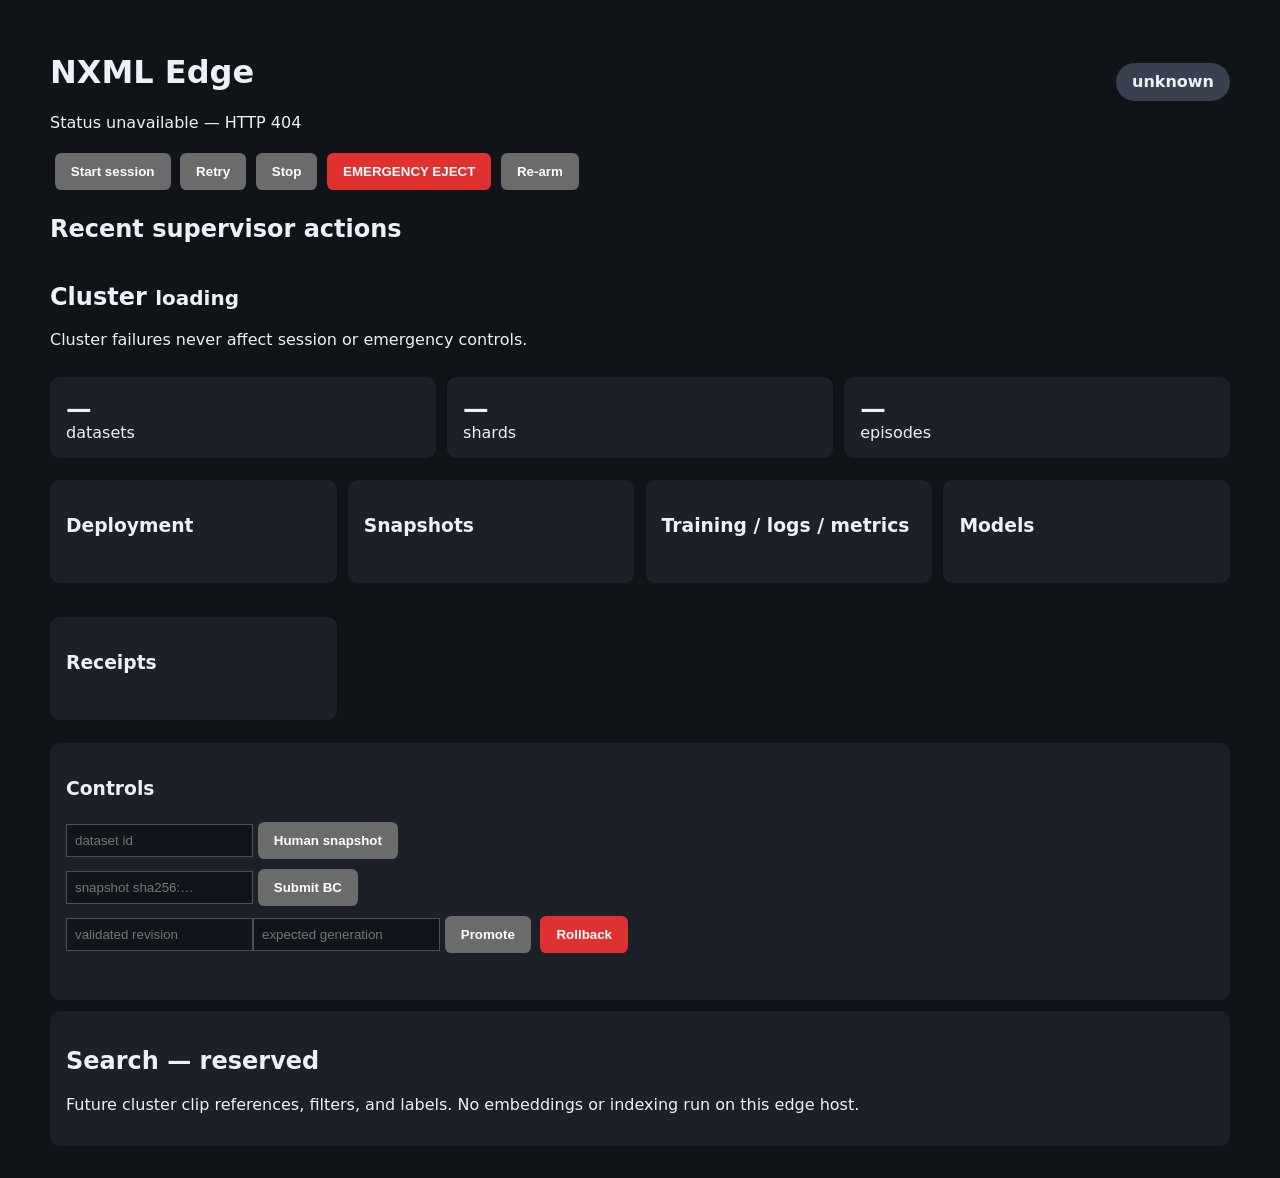
==== apps/nxml-edge/src/nxml_edge/static/index.html @ 974321ff "feat(edge): secure retry and Tailnet identity access" ====
<!doctype html>
<html lang="en">
<head>
  <meta charset="utf-8">
  <meta name="viewport" content="width=device-width,initial-scale=1">
  <title>NXML Edge</title>
  <style>
    :root { color-scheme: dark; font-family: system-ui, sans-serif; }
    body { max-width: 1180px; margin: 2rem auto; padding: 0 1rem; background:#101318; color:#edf1f7; }
    header { display:flex; justify-content:space-between; align-items:center; gap:1rem; }
    #driver { padding:.6rem 1rem; border-radius:999px; font-weight:800; background:#394150; }
    #driver.human { background:#087f5b } #driver.policy { background:#7048e8 }
    #driver.human\+policy { background:#1971c2 } #driver.macro { background:#d9480f }
    #driver.ejected, #driver.disconnected { background:#c92a2a }
    button { padding:.7rem 1rem; margin:.3rem; border:0; border-radius:.4rem; font-weight:700; cursor:pointer; }
    .danger { background:#e03131; color:white } .card { background:#1b2029; margin:.7rem 0; padding:1rem; border-radius:.6rem; }
    .ok { border-left:5px solid #2f9e44 } .bad { border-left:5px solid #e03131 }
    pre { white-space:pre-wrap; max-height:16rem; overflow:auto; color:#adb5bd; }
    .grid { display:grid; grid-template-columns:repeat(auto-fit,minmax(230px,1fr)); gap:.7rem }
    .metric { font-size:1.6rem; font-weight:800 } input { background:#11151b;color:white;border:1px solid #495057;padding:.5rem }
  </style>
</head>
<body>
  <header><div><h1>NXML Edge</h1><div id="state">Checking Tailnet identity…</div></div><div id="driver">unknown</div></header>
  <p><button onclick="act('start')">Start session</button><button onclick="act('retry')">Retry</button><button onclick="act('stop')">Stop</button><button class="danger" onclick="act('eject')">EMERGENCY EJECT</button><button onclick="act('rearm')">Re-arm</button></p>
  <main id="checks"></main><h2>Recent supervisor actions</h2><pre id="logs"></pre>
  <section><h2>Cluster <small id="cluster-state">loading</small></h2><p>Cluster failures never affect session or emergency controls.</p>
    <div class="grid"><div class="card"><div class="metric" id="dataset-count">—</div>datasets</div><div class="card"><div class="metric" id="shard-count">—</div>shards</div><div class="card"><div class="metric" id="episode-count">—</div>episodes</div></div>
    <div class="grid"><div class="card"><h3>Deployment</h3><pre id="deployment"></pre></div><div class="card"><h3>Snapshots</h3><pre id="snapshots"></pre></div><div class="card"><h3>Training / logs / metrics</h3><pre id="jobs"></pre></div><div class="card"><h3>Models</h3><pre id="revisions"></pre></div><div class="card"><h3>Receipts</h3><pre id="receipts"></pre></div></div>
    <div class="card"><h3>Controls</h3><input id="dataset-id" placeholder="dataset id"><button onclick="clusterAct('snapshot')">Human snapshot</button><br><input id="snapshot-id" placeholder="snapshot sha256:…"><button onclick="clusterAct('train')">Submit BC</button><br><input id="revision-id" placeholder="validated revision"><input id="generation" type="number" placeholder="expected generation"><button onclick="clusterAct('promote')">Promote</button><button class="danger" onclick="clusterAct('rollback')">Rollback</button><pre id="cluster-action"></pre></div>
  </section><section class="card"><h2>Search — reserved</h2><p>Future cluster clip references, filters, and labels. No embeddings or indexing run on this edge host.</p></section>
  <script>
    const options = method => ({method});
    async function refresh() {
      const response = await fetch('/api/status', options('GET'));
      if (response.status===401||response.status===403) { document.querySelector('#state').textContent='Tailnet identity not authorized';return; }
      if (!response.ok) { document.querySelector('#state').textContent=`Status unavailable — HTTP ${response.status}`;return; }
      const s = await response.json();
      document.querySelector('#state').textContent = `${s.state}${s.blocked_on ? ' — blocked on '+s.blocked_on : ''}`;
      const d = document.querySelector('#driver'); d.textContent=s.driver.toUpperCase(); d.className=s.driver;
      document.querySelector('#checks').innerHTML=s.checks.map(c=>`<section class="card ${c.ready?'ok':'bad'}"><b>${c.dependency}: ${c.summary}</b>${(c.operator_steps||[]).map(x=>`<div>→ ${x}</div>`).join('')}${c.detail?.spool?`<pre>spool: ${JSON.stringify(c.detail.spool,null,2)}</pre>`:''}</section>`).join('');
      document.querySelector('#logs').textContent=(s.logs||[]).join('\n');
      refreshCluster();
    }
    async function act(name) { const response=await fetch(`/api/session/${name}`, options('POST'));if(!response.ok)document.querySelector('#state').textContent=await response.text();await refresh(); }
    async function refreshCluster() { try { const r=await fetch('/api/cluster/status',options('GET')),c=await r.json(); document.querySelector('#cluster-state').textContent=c.connected?'connected':`unavailable — ${c.error||'unknown'}`; for(const k of ['dataset','shard','episode']) document.querySelector(`#${k}-count`).textContent=c[`${k}_count`]??'—'; for(const k of ['deployment','snapshots','jobs','revisions','receipts']) document.querySelector(`#${k}`).textContent=JSON.stringify(c[k]??[],null,2); } catch(e) { document.querySelector('#cluster-state').textContent=`unavailable — ${e}`; } }
    async function clusterAct(name) { const generation=Number(document.querySelector('#generation').value),key=crypto.randomUUID(); let path,body={}; if(name==='snapshot')path=`/api/cluster/datasets/${encodeURIComponent(document.querySelector('#dataset-id').value)}/human-snapshot`; if(name==='train'){path='/api/cluster/training/bc';body={snapshot_id:document.querySelector('#snapshot-id').value,config:{trainer:'bc'}}} if(name==='promote'){path=`/api/cluster/models/${encodeURIComponent(document.querySelector('#revision-id').value)}/promote`;body={expected_generation:generation}} if(name==='rollback'){path='/api/cluster/deployment/rollback';body={expected_generation:generation}} try{const r=await fetch(path,{method:'POST',headers:{'Idempotency-Key':key,'Content-Type':'application/json'},body:JSON.stringify(body)});document.querySelector('#cluster-action').textContent=await r.text()}catch(e){document.querySelector('#cluster-action').textContent=String(e)} refreshCluster() }
    refresh(); setInterval(refresh, 2000);
  </script>
</body>
</html>
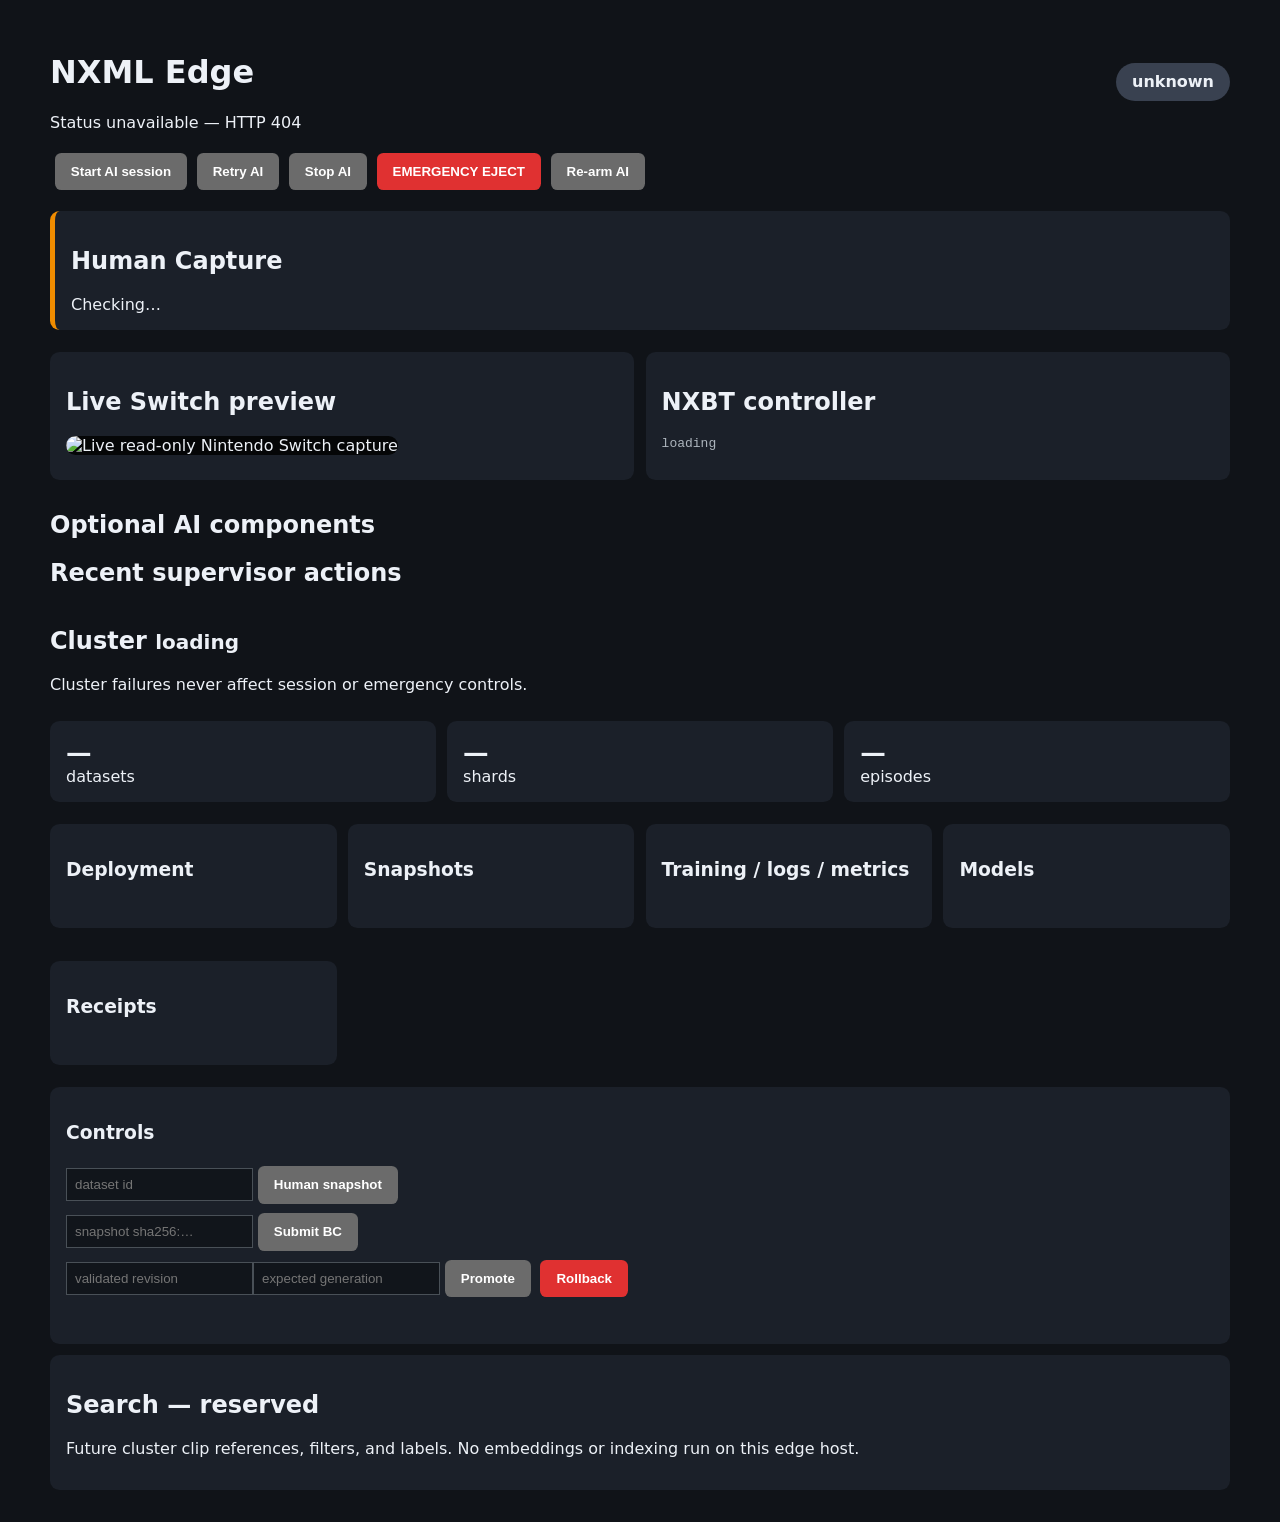
==== commit b37a97c2: "Add human capture preview readiness" ====
--- a/apps/nxml-edge/src/nxml_edge/static/index.html
+++ b/apps/nxml-edge/src/nxml_edge/static/index.html
@@ -18,12 +18,16 @@
     pre { white-space:pre-wrap; max-height:16rem; overflow:auto; color:#adb5bd; }
     .grid { display:grid; grid-template-columns:repeat(auto-fit,minmax(230px,1fr)); gap:.7rem }
     .metric { font-size:1.6rem; font-weight:800 } input { background:#11151b;color:white;border:1px solid #495057;padding:.5rem }
+    .preview { width:100%; max-width:760px; aspect-ratio:16/9; object-fit:contain; background:#050607; border-radius:.6rem }
+    .human-ready { border-left:5px solid #2f9e44 } .human-blocked { border-left:5px solid #f08c00 }
   </style>
 </head>
 <body>
   <header><div><h1>NXML Edge</h1><div id="state">Checking Tailnet identity…</div></div><div id="driver">unknown</div></header>
-  <p><button onclick="act('start')">Start session</button><button onclick="act('retry')">Retry</button><button onclick="act('stop')">Stop</button><button class="danger" onclick="act('eject')">EMERGENCY EJECT</button><button onclick="act('rearm')">Re-arm</button></p>
-  <main id="checks"></main><h2>Recent supervisor actions</h2><pre id="logs"></pre>
+  <p id="ai-controls"><button onclick="act('start')">Start AI session</button><button onclick="act('retry')">Retry AI</button><button onclick="act('stop')">Stop AI</button><button class="danger" onclick="act('eject')">EMERGENCY EJECT</button><button onclick="act('rearm')">Re-arm AI</button></p>
+  <section id="human-card" class="card human-blocked"><h2>Human Capture</h2><div id="human-state">Checking…</div><div id="human-checks"></div></section>
+  <div class="grid"><section class="card"><h2>Live Switch preview</h2><img class="preview" src="/api/preview.mjpeg" alt="Live read-only Nintendo Switch capture"></section><section class="card"><h2>NXBT controller</h2><pre id="controller-state">loading</pre></section></div>
+  <h2>Optional AI components</h2><main id="checks"></main><h2>Recent supervisor actions</h2><pre id="logs"></pre>
   <section><h2>Cluster <small id="cluster-state">loading</small></h2><p>Cluster failures never affect session or emergency controls.</p>
     <div class="grid"><div class="card"><div class="metric" id="dataset-count">—</div>datasets</div><div class="card"><div class="metric" id="shard-count">—</div>shards</div><div class="card"><div class="metric" id="episode-count">—</div>episodes</div></div>
     <div class="grid"><div class="card"><h3>Deployment</h3><pre id="deployment"></pre></div><div class="card"><h3>Snapshots</h3><pre id="snapshots"></pre></div><div class="card"><h3>Training / logs / metrics</h3><pre id="jobs"></pre></div><div class="card"><h3>Models</h3><pre id="revisions"></pre></div><div class="card"><h3>Receipts</h3><pre id="receipts"></pre></div></div>
@@ -36,14 +40,19 @@
       if (response.status===401||response.status===403) { document.querySelector('#state').textContent='Tailnet identity not authorized';return; }
       if (!response.ok) { document.querySelector('#state').textContent=`Status unavailable — HTTP ${response.status}`;return; }
       const s = await response.json();
-      document.querySelector('#state').textContent = `${s.state}${s.blocked_on ? ' — blocked on '+s.blocked_on : ''}`;
+      document.querySelector('#state').textContent = `Mode: human capture`;
+      document.querySelector('#ai-controls').style.display = s.capture_mode === 'human' ? 'none' : '';
+      const humanCard=document.querySelector('#human-card'); humanCard.className=`card ${s.human_capture_ready?'human-ready':'human-blocked'}`;
+      document.querySelector('#human-state').textContent=s.human_capture_ready?'READY — policy and autopilot are not required':`BLOCKED — ${s.human_blocked_on||'unknown'}`;
+      document.querySelector('#human-checks').innerHTML=(s.human_checks||[]).map(c=>`<div>${c.ready?'✓':'✗'} ${c.dependency}: ${c.summary}</div>`).join('');
       const d = document.querySelector('#driver'); d.textContent=s.driver.toUpperCase(); d.className=s.driver;
       document.querySelector('#checks').innerHTML=s.checks.map(c=>`<section class="card ${c.ready?'ok':'bad'}"><b>${c.dependency}: ${c.summary}</b>${(c.operator_steps||[]).map(x=>`<div>→ ${x}</div>`).join('')}${c.detail?.spool?`<pre>spool: ${JSON.stringify(c.detail.spool,null,2)}</pre>`:''}</section>`).join('');
       document.querySelector('#logs').textContent=(s.logs||[]).join('\n');
-      refreshCluster();
+      refreshCluster(); refreshController();
     }
     async function act(name) { const response=await fetch(`/api/session/${name}`, options('POST'));if(!response.ok)document.querySelector('#state').textContent=await response.text();await refresh(); }
     async function refreshCluster() { try { const r=await fetch('/api/cluster/status',options('GET')),c=await r.json(); document.querySelector('#cluster-state').textContent=c.connected?'connected':`unavailable — ${c.error||'unknown'}`; for(const k of ['dataset','shard','episode']) document.querySelector(`#${k}-count`).textContent=c[`${k}_count`]??'—'; for(const k of ['deployment','snapshots','jobs','revisions','receipts']) document.querySelector(`#${k}`).textContent=JSON.stringify(c[k]??[],null,2); } catch(e) { document.querySelector('#cluster-state').textContent=`unavailable — ${e}`; } }
+    async function refreshController() { try { const r=await fetch('/api/controller/state',options('GET')),c=await r.json(); document.querySelector('#controller-state').textContent=JSON.stringify(c,null,2); } catch(e) { document.querySelector('#controller-state').textContent=String(e); } }
     async function clusterAct(name) { const generation=Number(document.querySelector('#generation').value),key=crypto.randomUUID(); let path,body={}; if(name==='snapshot')path=`/api/cluster/datasets/${encodeURIComponent(document.querySelector('#dataset-id').value)}/human-snapshot`; if(name==='train'){path='/api/cluster/training/bc';body={snapshot_id:document.querySelector('#snapshot-id').value,config:{trainer:'bc'}}} if(name==='promote'){path=`/api/cluster/models/${encodeURIComponent(document.querySelector('#revision-id').value)}/promote`;body={expected_generation:generation}} if(name==='rollback'){path='/api/cluster/deployment/rollback';body={expected_generation:generation}} try{const r=await fetch(path,{method:'POST',headers:{'Idempotency-Key':key,'Content-Type':'application/json'},body:JSON.stringify(body)});document.querySelector('#cluster-action').textContent=await r.text()}catch(e){document.querySelector('#cluster-action').textContent=String(e)} refreshCluster() }
     refresh(); setInterval(refresh, 2000);
   </script>
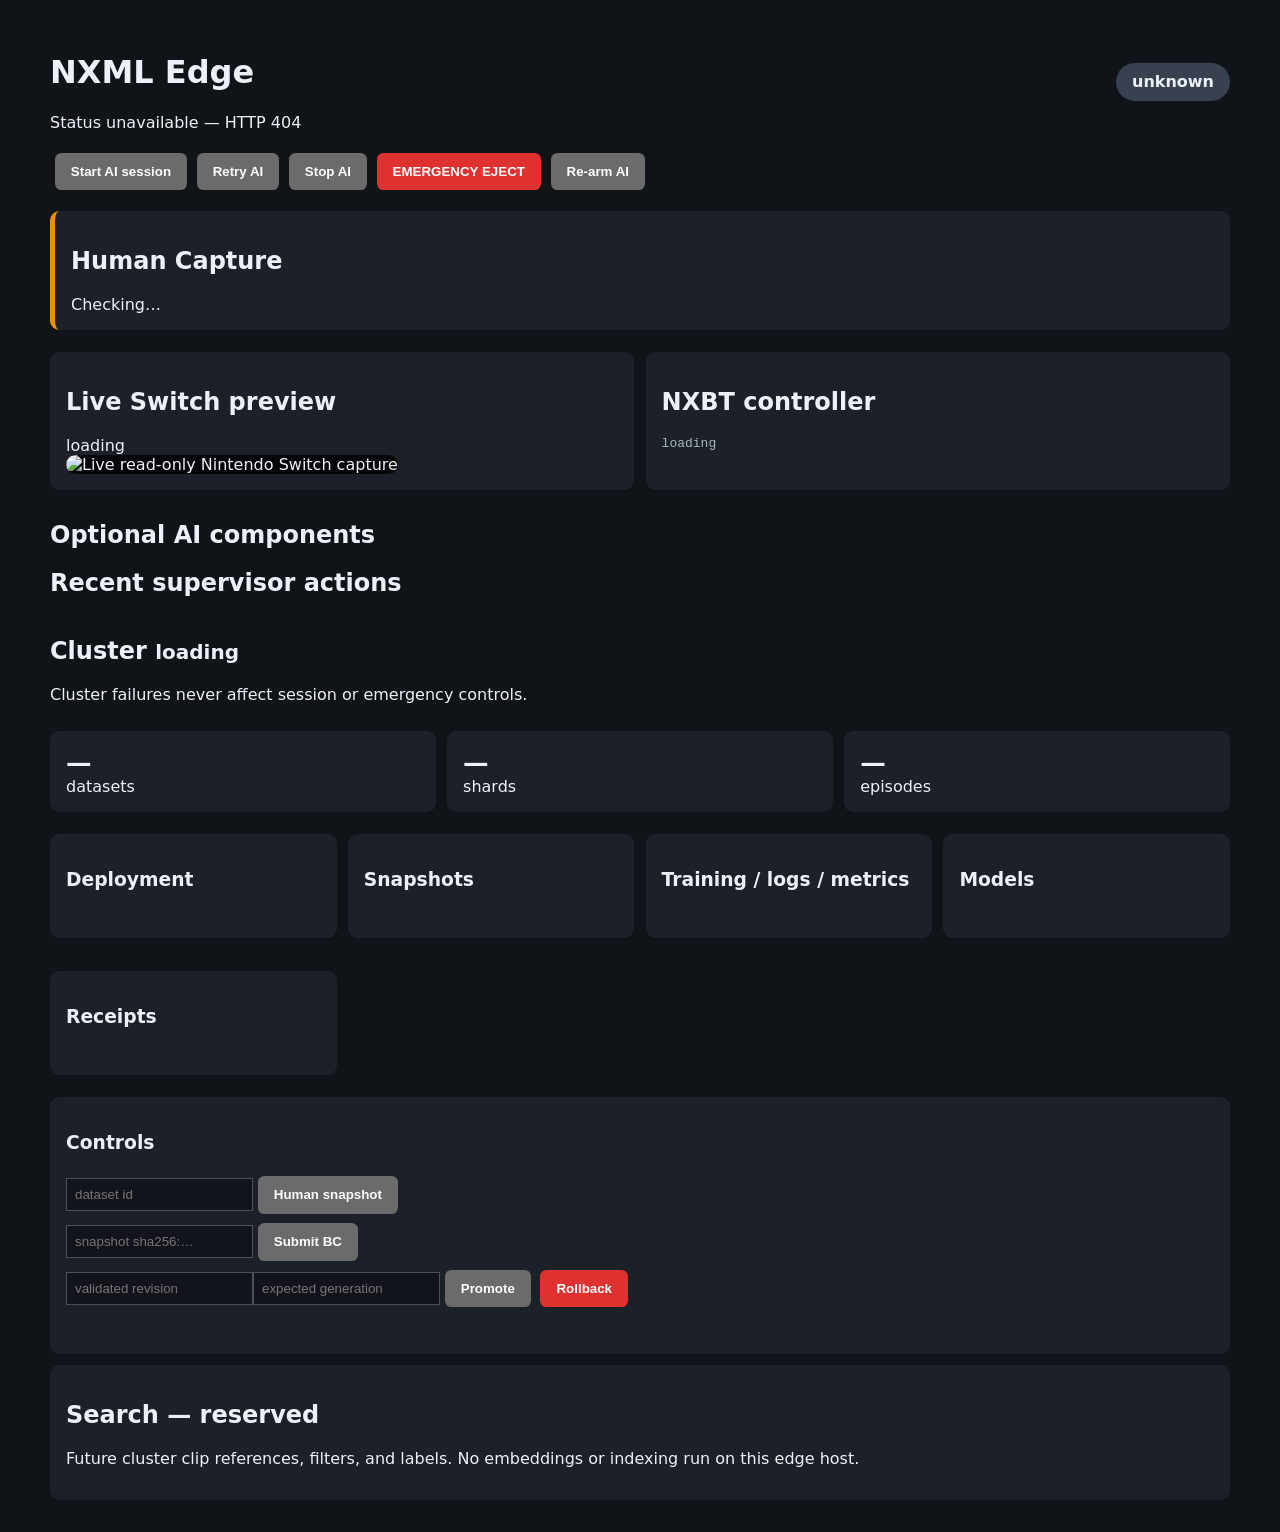
==== commit ada32e5c: "Fix Hagibis capture color pipeline" ====
--- a/apps/nxml-edge/src/nxml_edge/static/index.html
+++ b/apps/nxml-edge/src/nxml_edge/static/index.html
@@ -26,7 +26,7 @@
   <header><div><h1>NXML Edge</h1><div id="state">Checking Tailnet identity…</div></div><div id="driver">unknown</div></header>
   <p id="ai-controls"><button onclick="act('start')">Start AI session</button><button onclick="act('retry')">Retry AI</button><button onclick="act('stop')">Stop AI</button><button class="danger" onclick="act('eject')">EMERGENCY EJECT</button><button onclick="act('rearm')">Re-arm AI</button></p>
   <section id="human-card" class="card human-blocked"><h2>Human Capture</h2><div id="human-state">Checking…</div><div id="human-checks"></div></section>
-  <div class="grid"><section class="card"><h2>Live Switch preview</h2><img class="preview" src="/api/preview.mjpeg" alt="Live read-only Nintendo Switch capture"></section><section class="card"><h2>NXBT controller</h2><pre id="controller-state">loading</pre></section></div>
+  <div class="grid"><section class="card"><h2>Live Switch preview</h2><div id="preview-status">loading</div><img class="preview" src="/api/preview.mjpeg" alt="Live read-only Nintendo Switch capture"></section><section class="card"><h2>NXBT controller</h2><pre id="controller-state">loading</pre></section></div>
   <h2>Optional AI components</h2><main id="checks"></main><h2>Recent supervisor actions</h2><pre id="logs"></pre>
   <section><h2>Cluster <small id="cluster-state">loading</small></h2><p>Cluster failures never affect session or emergency controls.</p>
     <div class="grid"><div class="card"><div class="metric" id="dataset-count">—</div>datasets</div><div class="card"><div class="metric" id="shard-count">—</div>shards</div><div class="card"><div class="metric" id="episode-count">—</div>episodes</div></div>
@@ -45,14 +45,16 @@
       const humanCard=document.querySelector('#human-card'); humanCard.className=`card ${s.human_capture_ready?'human-ready':'human-blocked'}`;
       document.querySelector('#human-state').textContent=s.human_capture_ready?'READY — policy and autopilot are not required':`BLOCKED — ${s.human_blocked_on||'unknown'}`;
       document.querySelector('#human-checks').innerHTML=(s.human_checks||[]).map(c=>`<div>${c.ready?'✓':'✗'} ${c.dependency}: ${c.summary}</div>`).join('');
-      const d = document.querySelector('#driver'); d.textContent=s.driver.toUpperCase(); d.className=s.driver;
-      document.querySelector('#checks').innerHTML=s.checks.map(c=>`<section class="card ${c.ready?'ok':'bad'}"><b>${c.dependency}: ${c.summary}</b>${(c.operator_steps||[]).map(x=>`<div>→ ${x}</div>`).join('')}${c.detail?.spool?`<pre>spool: ${JSON.stringify(c.detail.spool,null,2)}</pre>`:''}</section>`).join('');
+      const shownDriver=s.capture_mode==='human'&&s.human_capture_ready?'human':s.driver;
+      const d = document.querySelector('#driver'); d.textContent=shownDriver.toUpperCase(); d.className=shownDriver;
+      document.querySelector('#checks').innerHTML=s.checks.map(c=>{const optional=s.capture_mode==='human'&&(c.dependency==='policy'||c.dependency==='autopilot');return `<section class="card ${optional?'':c.ready?'ok':'bad'}"><b>${c.dependency}: ${c.summary}</b>${(c.operator_steps||[]).map(x=>`<div>→ ${x}</div>`).join('')}${c.detail?.spool?`<pre>spool: ${JSON.stringify(c.detail.spool,null,2)}</pre>`:''}</section>`}).join('');
       document.querySelector('#logs').textContent=(s.logs||[]).join('\n');
-      refreshCluster(); refreshController();
+      refreshCluster(); refreshController(); refreshPreviewStatus();
     }
     async function act(name) { const response=await fetch(`/api/session/${name}`, options('POST'));if(!response.ok)document.querySelector('#state').textContent=await response.text();await refresh(); }
     async function refreshCluster() { try { const r=await fetch('/api/cluster/status',options('GET')),c=await r.json(); document.querySelector('#cluster-state').textContent=c.connected?'connected':`unavailable — ${c.error||'unknown'}`; for(const k of ['dataset','shard','episode']) document.querySelector(`#${k}-count`).textContent=c[`${k}_count`]??'—'; for(const k of ['deployment','snapshots','jobs','revisions','receipts']) document.querySelector(`#${k}`).textContent=JSON.stringify(c[k]??[],null,2); } catch(e) { document.querySelector('#cluster-state').textContent=`unavailable — ${e}`; } }
     async function refreshController() { try { const r=await fetch('/api/controller/state',options('GET')),c=await r.json(); document.querySelector('#controller-state').textContent=JSON.stringify(c,null,2); } catch(e) { document.querySelector('#controller-state').textContent=String(e); } }
+    async function refreshPreviewStatus() { try { const r=await fetch('/api/preview/status',options('GET')),p=await r.json(); document.querySelector('#preview-status').textContent=p.ok?`${p.capture} — image healthy`:`${p.error||'bad capture format'}`; } catch(e) { document.querySelector('#preview-status').textContent=String(e); } }
     async function clusterAct(name) { const generation=Number(document.querySelector('#generation').value),key=crypto.randomUUID(); let path,body={}; if(name==='snapshot')path=`/api/cluster/datasets/${encodeURIComponent(document.querySelector('#dataset-id').value)}/human-snapshot`; if(name==='train'){path='/api/cluster/training/bc';body={snapshot_id:document.querySelector('#snapshot-id').value,config:{trainer:'bc'}}} if(name==='promote'){path=`/api/cluster/models/${encodeURIComponent(document.querySelector('#revision-id').value)}/promote`;body={expected_generation:generation}} if(name==='rollback'){path='/api/cluster/deployment/rollback';body={expected_generation:generation}} try{const r=await fetch(path,{method:'POST',headers:{'Idempotency-Key':key,'Content-Type':'application/json'},body:JSON.stringify(body)});document.querySelector('#cluster-action').textContent=await r.text()}catch(e){document.querySelector('#cluster-action').textContent=String(e)} refreshCluster() }
     refresh(); setInterval(refresh, 2000);
   </script>
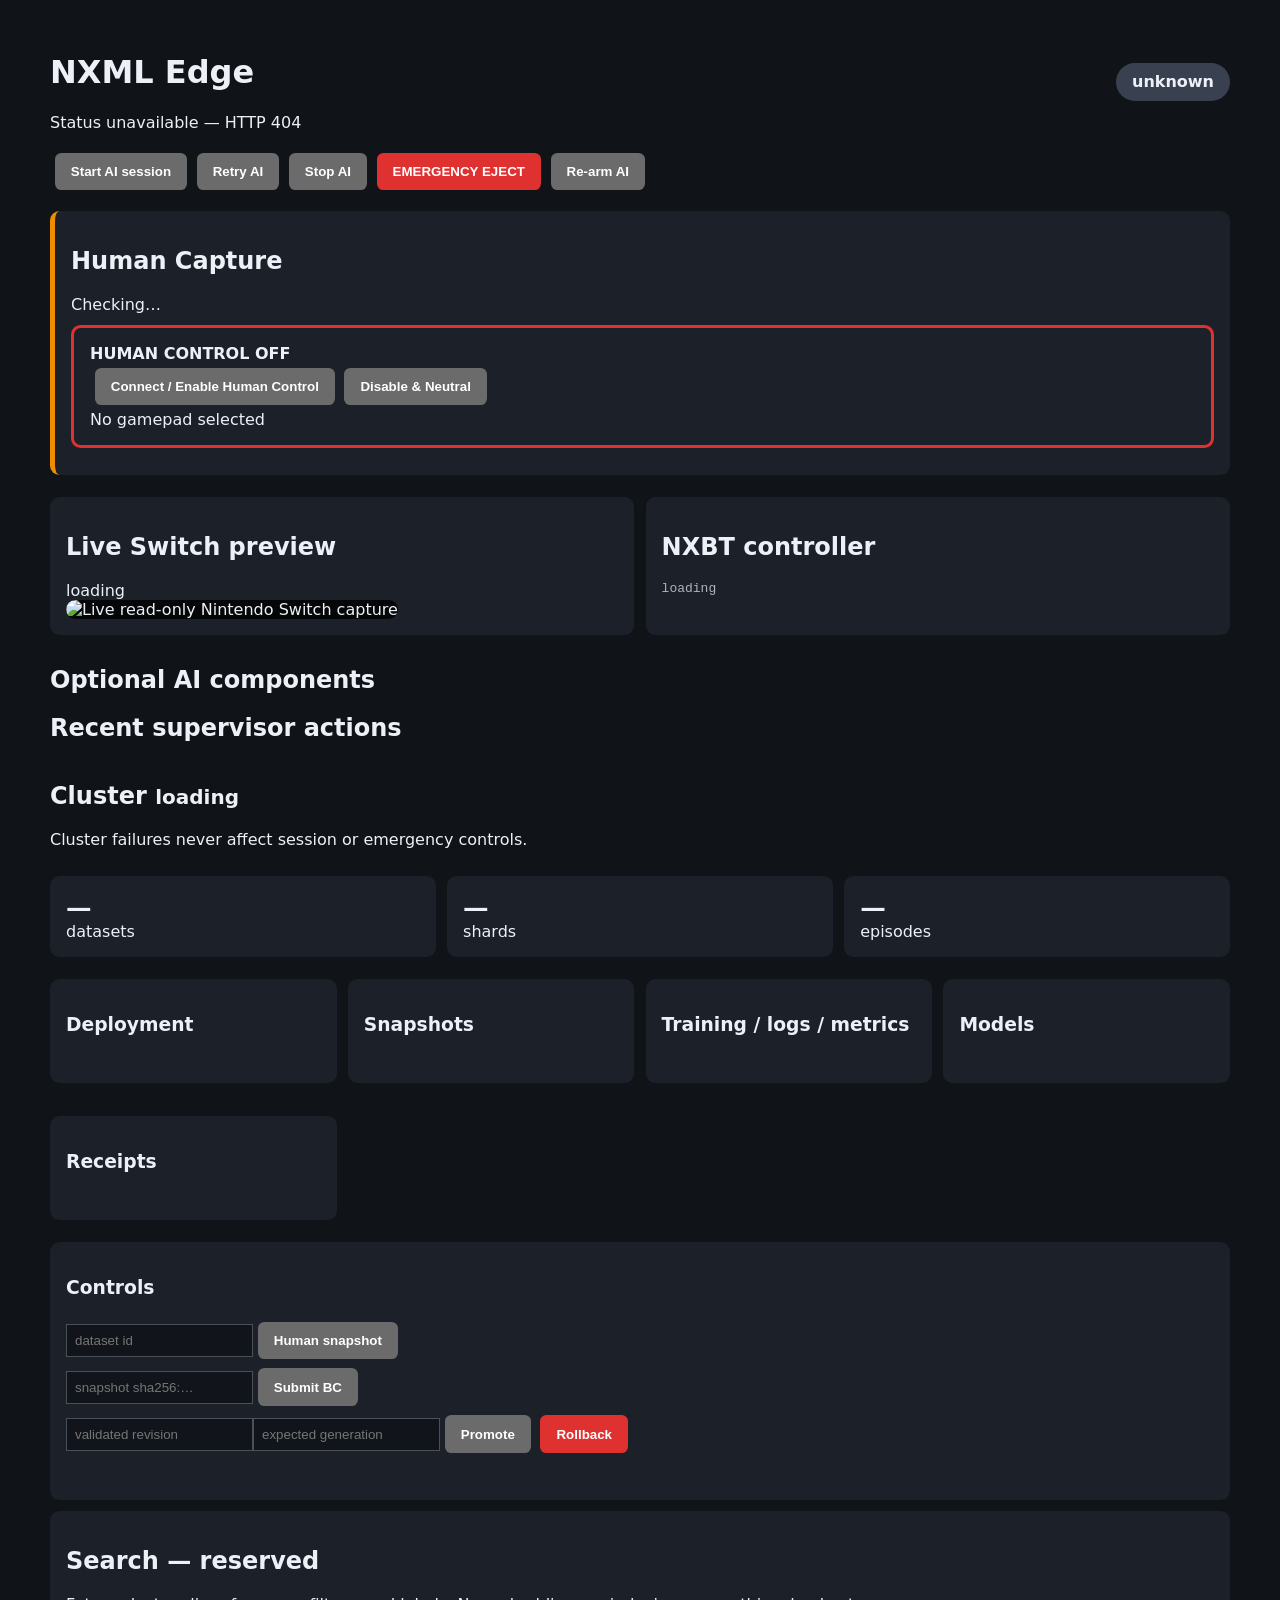
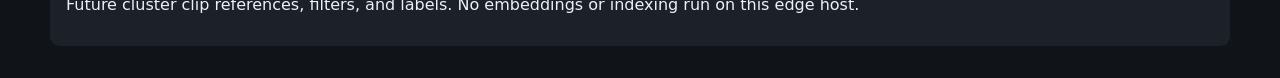
==== commit 7d3b6d16: "Bridge authenticated browser gamepad input" ====
--- a/apps/nxml-edge/src/nxml_edge/static/index.html
+++ b/apps/nxml-edge/src/nxml_edge/static/index.html
@@ -20,12 +20,13 @@
     .metric { font-size:1.6rem; font-weight:800 } input { background:#11151b;color:white;border:1px solid #495057;padding:.5rem }
     .preview { width:100%; max-width:760px; aspect-ratio:16/9; object-fit:contain; background:#050607; border-radius:.6rem }
     .human-ready { border-left:5px solid #2f9e44 } .human-blocked { border-left:5px solid #f08c00 }
+    #human-control.on { background:#087f5b; border:3px solid #69db7c } #human-control.off { border:3px solid #e03131 }
   </style>
 </head>
 <body>
   <header><div><h1>NXML Edge</h1><div id="state">Checking Tailnet identity…</div></div><div id="driver">unknown</div></header>
   <p id="ai-controls"><button onclick="act('start')">Start AI session</button><button onclick="act('retry')">Retry AI</button><button onclick="act('stop')">Stop AI</button><button class="danger" onclick="act('eject')">EMERGENCY EJECT</button><button onclick="act('rearm')">Re-arm AI</button></p>
-  <section id="human-card" class="card human-blocked"><h2>Human Capture</h2><div id="human-state">Checking…</div><div id="human-checks"></div></section>
+  <section id="human-card" class="card human-blocked"><h2>Human Capture</h2><div id="human-state">Checking…</div><div id="human-checks"></div><div id="human-control" class="card off"><strong id="human-control-state">HUMAN CONTROL OFF</strong><br><button id="enable-human" onclick="enableHuman()">Connect / Enable Human Control</button><button onclick="disableHuman('button')">Disable &amp; Neutral</button><div id="gamepad-state">No gamepad selected</div></div></section>
   <div class="grid"><section class="card"><h2>Live Switch preview</h2><div id="preview-status">loading</div><img class="preview" src="/api/preview.mjpeg" alt="Live read-only Nintendo Switch capture"></section><section class="card"><h2>NXBT controller</h2><pre id="controller-state">loading</pre></section></div>
   <h2>Optional AI components</h2><main id="checks"></main><h2>Recent supervisor actions</h2><pre id="logs"></pre>
   <section><h2>Cluster <small id="cluster-state">loading</small></h2><p>Cluster failures never affect session or emergency controls.</p>
@@ -35,6 +36,9 @@
   </section><section class="card"><h2>Search — reserved</h2><p>Future cluster clip references, filters, and labels. No embeddings or indexing run on this edge host.</p></section>
   <script>
     const options = method => ({method});
+    const ACTION_DIM=26, HUMAN_HZ=30, STICK_DEADZONE=0.15;
+    const BUTTON_TO_ACTION={10:4,11:5,12:6,14:7,15:8,13:9,4:10,6:11,5:12,7:13,9:18,8:19,16:20,2:22,3:23,0:24,1:25};
+    let humanSession=null,humanSequence=0,humanSending=false,humanTimer=null;
     async function refresh() {
       const response = await fetch('/api/status', options('GET'));
       if (response.status===401||response.status===403) { document.querySelector('#state').textContent='Tailnet identity not authorized';return; }
@@ -49,12 +53,24 @@
       const d = document.querySelector('#driver'); d.textContent=shownDriver.toUpperCase(); d.className=shownDriver;
       document.querySelector('#checks').innerHTML=s.checks.map(c=>{const optional=s.capture_mode==='human'&&(c.dependency==='policy'||c.dependency==='autopilot');return `<section class="card ${optional?'':c.ready?'ok':'bad'}"><b>${c.dependency}: ${c.summary}</b>${(c.operator_steps||[]).map(x=>`<div>→ ${x}</div>`).join('')}${c.detail?.spool?`<pre>spool: ${JSON.stringify(c.detail.spool,null,2)}</pre>`:''}</section>`}).join('');
       document.querySelector('#logs').textContent=(s.logs||[]).join('\n');
-      refreshCluster(); refreshController(); refreshPreviewStatus();
+      refreshCluster(); refreshController(); refreshPreviewStatus(); refreshHumanControlStatus();
     }
     async function act(name) { const response=await fetch(`/api/session/${name}`, options('POST'));if(!response.ok)document.querySelector('#state').textContent=await response.text();await refresh(); }
     async function refreshCluster() { try { const r=await fetch('/api/cluster/status',options('GET')),c=await r.json(); document.querySelector('#cluster-state').textContent=c.connected?'connected':`unavailable — ${c.error||'unknown'}`; for(const k of ['dataset','shard','episode']) document.querySelector(`#${k}-count`).textContent=c[`${k}_count`]??'—'; for(const k of ['deployment','snapshots','jobs','revisions','receipts']) document.querySelector(`#${k}`).textContent=JSON.stringify(c[k]??[],null,2); } catch(e) { document.querySelector('#cluster-state').textContent=`unavailable — ${e}`; } }
     async function refreshController() { try { const r=await fetch('/api/controller/state',options('GET')),c=await r.json(); document.querySelector('#controller-state').textContent=JSON.stringify(c,null,2); } catch(e) { document.querySelector('#controller-state').textContent=String(e); } }
     async function refreshPreviewStatus() { try { const r=await fetch('/api/preview/status',options('GET')),p=await r.json(); document.querySelector('#preview-status').textContent=p.ok?`${p.capture} — image healthy`:`${p.error||'bad capture format'}`; } catch(e) { document.querySelector('#preview-status').textContent=String(e); } }
+    async function refreshHumanControlStatus(){try{const r=await fetch('/api/human/status',options('GET')),s=await r.json();if(humanSession&&!s.enabled){if(humanTimer)clearInterval(humanTimer);humanTimer=null;humanSession=null;showHuman(false,`server safety stop: ${s.neutral_reason||s.last_error||'disabled'}`)}}catch(_e){}}
+    function standardGamepad(){const pads=navigator.getGamepads?navigator.getGamepads():[];for(const gp of pads)if(gp&&gp.mapping==='standard')return gp;return null}
+    function deadzone(value){const v=Number(value)||0;return Math.abs(v)<STICK_DEADZONE?0:Math.max(-1,Math.min(1,v))}
+    function gamepadToSwitchAction(gp){const a=new Array(ACTION_DIM).fill(0);a[0]=deadzone(gp.axes[0]);a[1]=-deadzone(gp.axes[1]);a[2]=deadzone(gp.axes[2]);a[3]=-deadzone(gp.axes[3]);for(const [button,index] of Object.entries(BUTTON_TO_ACTION)){const b=gp.buttons[Number(button)];a[index]=b&&b.pressed?1:0}return a}
+    function showHuman(enabled,message){const box=document.querySelector('#human-control');box.className=`card ${enabled?'on':'off'}`;document.querySelector('#human-control-state').textContent=enabled?'HUMAN CONTROL ON':'HUMAN CONTROL OFF';document.querySelector('#gamepad-state').textContent=message||''}
+    async function enableHuman(){const gp=standardGamepad();if(!gp){showHuman(false,'Connect a standard-mapped gamepad and press a button first');return}try{const r=await fetch('/api/human/enable',{method:'POST'});if(!r.ok)throw new Error(await r.text());const s=await r.json();humanSession=s.session_id;humanSequence=0;showHuman(true,`gamepad: ${gp.id} (standard mapping)`);if(humanTimer)clearInterval(humanTimer);humanTimer=setInterval(sendHumanAction,1000/HUMAN_HZ)}catch(e){showHuman(false,String(e))}}
+    async function sendHumanAction(){if(!humanSession||humanSending)return;const gp=standardGamepad();if(!gp){await disableHuman('gamepad disconnected');return}humanSending=true;try{const r=await fetch('/api/human/action',{method:'POST',headers:{'Content-Type':'application/json'},body:JSON.stringify({session_id:humanSession,sequence:humanSequence++,client_timestamp_ms:performance.timeOrigin+performance.now(),vector:gamepadToSwitchAction(gp)})});if(!r.ok)throw new Error(await r.text());document.querySelector('#gamepad-state').textContent=`gamepad: ${gp.id} — seq ${humanSequence}`}catch(e){await disableHuman(`send error: ${e}`)}finally{humanSending=false}}
+    async function disableHuman(reason){if(humanTimer){clearInterval(humanTimer);humanTimer=null}humanSession=null;try{await fetch('/api/human/disable',{method:'POST',keepalive:true})}catch(_e){}showHuman(false,reason||'disabled — neutral sent')}
+    window.addEventListener('gamepaddisconnected',()=>disableHuman('gamepad disconnected'));
+    window.addEventListener('blur',()=>disableHuman('window lost focus'));
+    document.addEventListener('visibilitychange',()=>{if(document.hidden)disableHuman('page hidden')});
+    window.addEventListener('pagehide',()=>{if(humanTimer)clearInterval(humanTimer);humanTimer=null;humanSession=null;navigator.sendBeacon('/api/human/disable',new Blob(['{}'],{type:'application/json'}))});
     async function clusterAct(name) { const generation=Number(document.querySelector('#generation').value),key=crypto.randomUUID(); let path,body={}; if(name==='snapshot')path=`/api/cluster/datasets/${encodeURIComponent(document.querySelector('#dataset-id').value)}/human-snapshot`; if(name==='train'){path='/api/cluster/training/bc';body={snapshot_id:document.querySelector('#snapshot-id').value,config:{trainer:'bc'}}} if(name==='promote'){path=`/api/cluster/models/${encodeURIComponent(document.querySelector('#revision-id').value)}/promote`;body={expected_generation:generation}} if(name==='rollback'){path='/api/cluster/deployment/rollback';body={expected_generation:generation}} try{const r=await fetch(path,{method:'POST',headers:{'Idempotency-Key':key,'Content-Type':'application/json'},body:JSON.stringify(body)});document.querySelector('#cluster-action').textContent=await r.text()}catch(e){document.querySelector('#cluster-action').textContent=String(e)} refreshCluster() }
     refresh(); setInterval(refresh, 2000);
   </script>
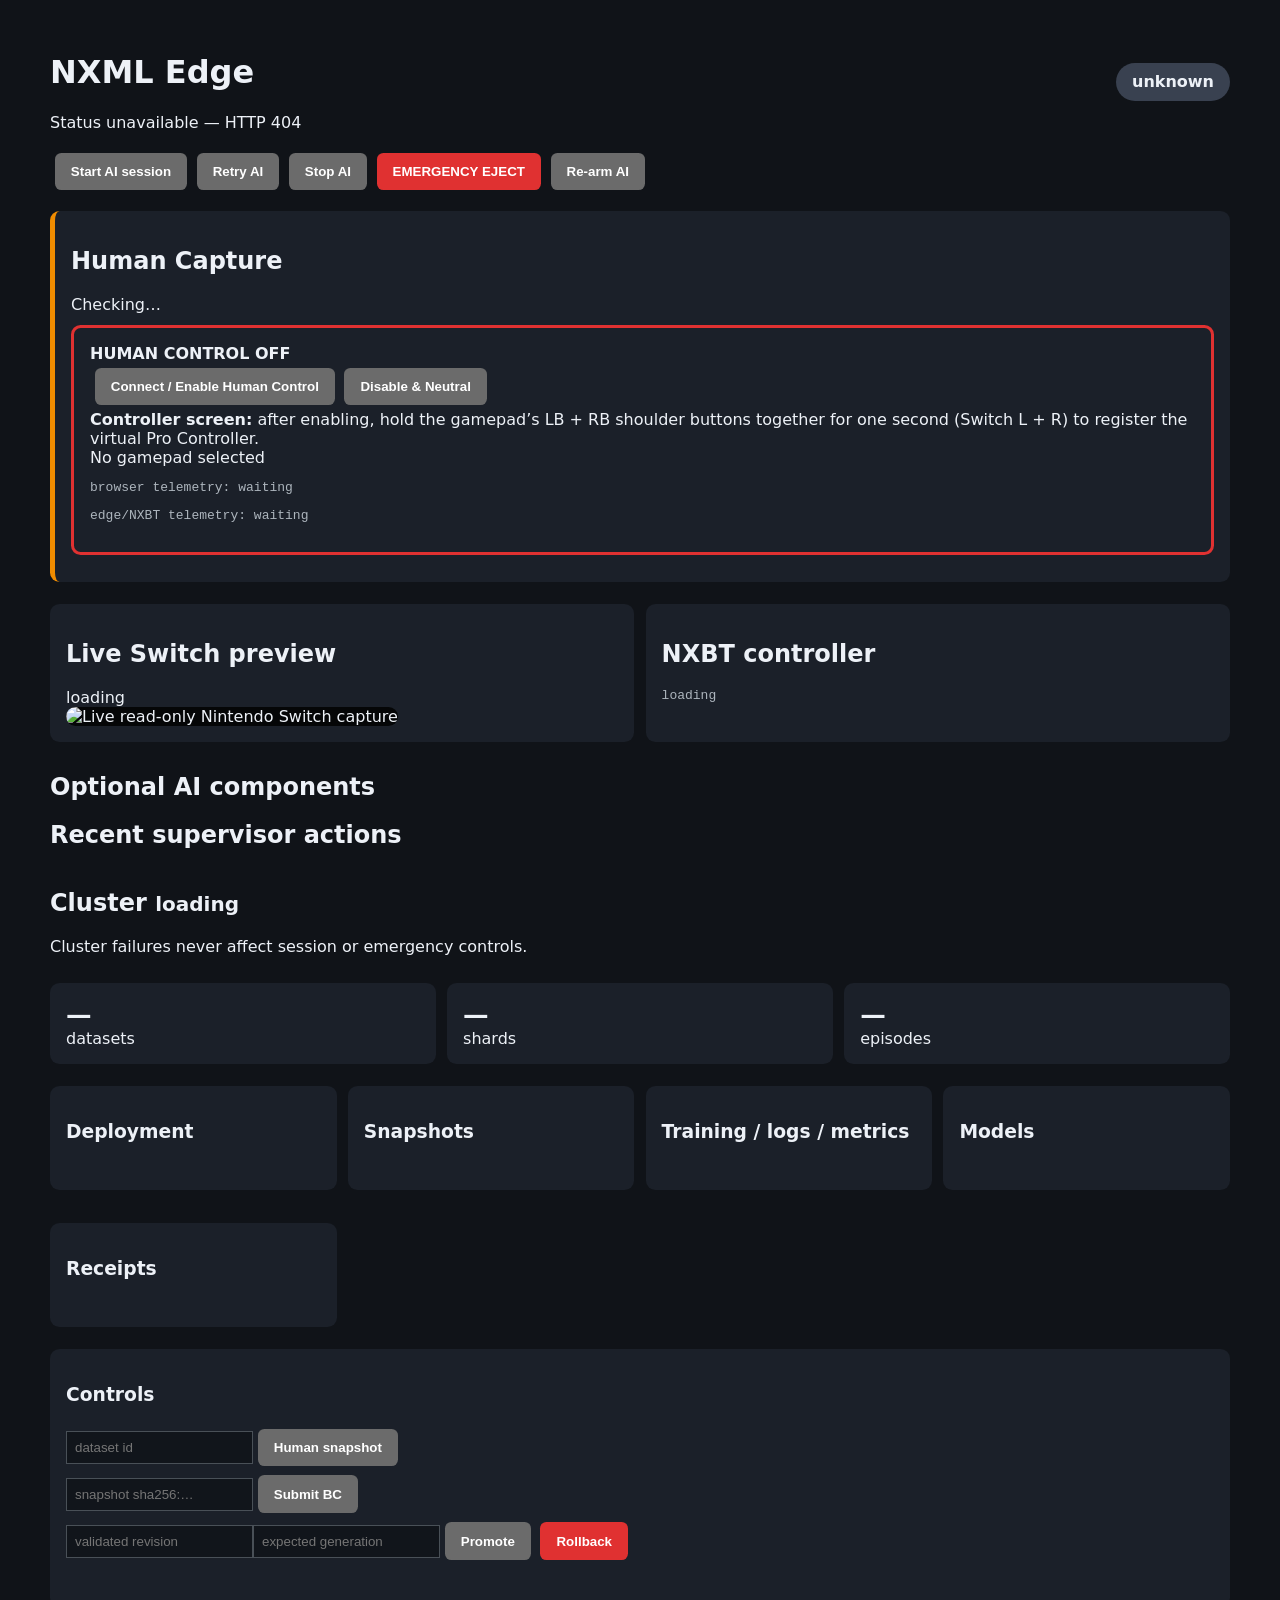
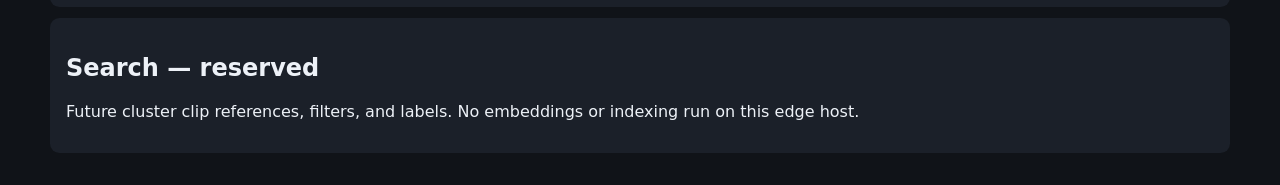
==== commit 15628b60: "Add live human input diagnostics" ====
--- a/apps/nxml-edge/src/nxml_edge/static/index.html
+++ b/apps/nxml-edge/src/nxml_edge/static/index.html
@@ -26,7 +26,7 @@
 <body>
   <header><div><h1>NXML Edge</h1><div id="state">Checking Tailnet identity…</div></div><div id="driver">unknown</div></header>
   <p id="ai-controls"><button onclick="act('start')">Start AI session</button><button onclick="act('retry')">Retry AI</button><button onclick="act('stop')">Stop AI</button><button class="danger" onclick="act('eject')">EMERGENCY EJECT</button><button onclick="act('rearm')">Re-arm AI</button></p>
-  <section id="human-card" class="card human-blocked"><h2>Human Capture</h2><div id="human-state">Checking…</div><div id="human-checks"></div><div id="human-control" class="card off"><strong id="human-control-state">HUMAN CONTROL OFF</strong><br><button id="enable-human" onclick="enableHuman()">Connect / Enable Human Control</button><button onclick="disableHuman('button')">Disable &amp; Neutral</button><div id="gamepad-state">No gamepad selected</div></div></section>
+  <section id="human-card" class="card human-blocked"><h2>Human Capture</h2><div id="human-state">Checking…</div><div id="human-checks"></div><div id="human-control" class="card off"><strong id="human-control-state">HUMAN CONTROL OFF</strong><br><button id="enable-human" onclick="enableHuman()">Connect / Enable Human Control</button><button onclick="disableHuman('button')">Disable &amp; Neutral</button><div><strong>Controller screen:</strong> after enabling, hold the gamepad’s LB + RB shoulder buttons together for one second (Switch L + R) to register the virtual Pro Controller.</div><div id="gamepad-state">No gamepad selected</div><pre id="gamepad-telemetry">browser telemetry: waiting</pre><pre id="proxy-telemetry">edge/NXBT telemetry: waiting</pre></div></section>
   <div class="grid"><section class="card"><h2>Live Switch preview</h2><div id="preview-status">loading</div><img class="preview" src="/api/preview.mjpeg" alt="Live read-only Nintendo Switch capture"></section><section class="card"><h2>NXBT controller</h2><pre id="controller-state">loading</pre></section></div>
   <h2>Optional AI components</h2><main id="checks"></main><h2>Recent supervisor actions</h2><pre id="logs"></pre>
   <section><h2>Cluster <small id="cluster-state">loading</small></h2><p>Cluster failures never affect session or emergency controls.</p>
@@ -38,7 +38,7 @@
     const options = method => ({method});
     const ACTION_DIM=26, HUMAN_HZ=30, STICK_DEADZONE=0.15;
     const BUTTON_TO_ACTION={10:4,11:5,12:6,14:7,15:8,13:9,4:10,6:11,5:12,7:13,9:18,8:19,16:20,2:22,3:23,0:24,1:25};
-    let humanSession=null,humanSequence=0,humanSending=false,humanTimer=null;
+    let humanSession=null,humanSequence=0,humanSending=false,humanTimer=null,browserAttempted=0,browserAccepted=0,browserErrors=0;
     async function refresh() {
       const response = await fetch('/api/status', options('GET'));
       if (response.status===401||response.status===403) { document.querySelector('#state').textContent='Tailnet identity not authorized';return; }
@@ -59,13 +59,15 @@
     async function refreshCluster() { try { const r=await fetch('/api/cluster/status',options('GET')),c=await r.json(); document.querySelector('#cluster-state').textContent=c.connected?'connected':`unavailable — ${c.error||'unknown'}`; for(const k of ['dataset','shard','episode']) document.querySelector(`#${k}-count`).textContent=c[`${k}_count`]??'—'; for(const k of ['deployment','snapshots','jobs','revisions','receipts']) document.querySelector(`#${k}`).textContent=JSON.stringify(c[k]??[],null,2); } catch(e) { document.querySelector('#cluster-state').textContent=`unavailable — ${e}`; } }
     async function refreshController() { try { const r=await fetch('/api/controller/state',options('GET')),c=await r.json(); document.querySelector('#controller-state').textContent=JSON.stringify(c,null,2); } catch(e) { document.querySelector('#controller-state').textContent=String(e); } }
     async function refreshPreviewStatus() { try { const r=await fetch('/api/preview/status',options('GET')),p=await r.json(); document.querySelector('#preview-status').textContent=p.ok?`${p.capture} — image healthy`:`${p.error||'bad capture format'}`; } catch(e) { document.querySelector('#preview-status').textContent=String(e); } }
-    async function refreshHumanControlStatus(){try{const r=await fetch('/api/human/status',options('GET')),s=await r.json();if(humanSession&&!s.enabled){if(humanTimer)clearInterval(humanTimer);humanTimer=null;humanSession=null;showHuman(false,`server safety stop: ${s.neutral_reason||s.last_error||'disabled'}`)}}catch(_e){}}
+    async function refreshHumanControlStatus(){try{const r=await fetch('/api/human/status',options('GET')),s=await r.json();document.querySelector('#proxy-telemetry').textContent=JSON.stringify(s,null,2);if(humanSession&&!s.enabled){if(humanTimer)clearInterval(humanTimer);humanTimer=null;humanSession=null;showHuman(false,`server safety stop: ${s.neutral_reason||s.last_error||'disabled'}`)}}catch(e){document.querySelector('#proxy-telemetry').textContent=String(e)}}
     function standardGamepad(){const pads=navigator.getGamepads?navigator.getGamepads():[];for(const gp of pads)if(gp&&gp.mapping==='standard')return gp;return null}
     function deadzone(value){const v=Number(value)||0;return Math.abs(v)<STICK_DEADZONE?0:Math.max(-1,Math.min(1,v))}
     function gamepadToSwitchAction(gp){const a=new Array(ACTION_DIM).fill(0);a[0]=deadzone(gp.axes[0]);a[1]=-deadzone(gp.axes[1]);a[2]=deadzone(gp.axes[2]);a[3]=-deadzone(gp.axes[3]);for(const [button,index] of Object.entries(BUTTON_TO_ACTION)){const b=gp.buttons[Number(button)];a[index]=b&&b.pressed?1:0}return a}
+    function vectorSummary(a){return (a||[]).map((value,index)=>({index,value:Number(value.toFixed(3))})).filter(x=>Math.abs(x.value)>1e-6)}
+    function renderBrowserTelemetry(gp,vector){const pressed=gp?gp.buttons.map((b,i)=>b.pressed?i:null).filter(x=>x!==null):[];document.querySelector('#gamepad-telemetry').textContent=JSON.stringify({id:gp?.id||null,index:gp?.index??null,mapping:gp?.mapping||null,connected:gp?.connected??false,raw_axes:gp?Array.from(gp.axes).map(x=>Number(x.toFixed(3))):[],pressed_buttons:pressed,generated_non_neutral:vectorSummary(vector),sequence:humanSequence,attempted:browserAttempted,accepted:browserAccepted,errors:browserErrors},null,2)}
     function showHuman(enabled,message){const box=document.querySelector('#human-control');box.className=`card ${enabled?'on':'off'}`;document.querySelector('#human-control-state').textContent=enabled?'HUMAN CONTROL ON':'HUMAN CONTROL OFF';document.querySelector('#gamepad-state').textContent=message||''}
-    async function enableHuman(){const gp=standardGamepad();if(!gp){showHuman(false,'Connect a standard-mapped gamepad and press a button first');return}try{const r=await fetch('/api/human/enable',{method:'POST'});if(!r.ok)throw new Error(await r.text());const s=await r.json();humanSession=s.session_id;humanSequence=0;showHuman(true,`gamepad: ${gp.id} (standard mapping)`);if(humanTimer)clearInterval(humanTimer);humanTimer=setInterval(sendHumanAction,1000/HUMAN_HZ)}catch(e){showHuman(false,String(e))}}
-    async function sendHumanAction(){if(!humanSession||humanSending)return;const gp=standardGamepad();if(!gp){await disableHuman('gamepad disconnected');return}humanSending=true;try{const r=await fetch('/api/human/action',{method:'POST',headers:{'Content-Type':'application/json'},body:JSON.stringify({session_id:humanSession,sequence:humanSequence++,client_timestamp_ms:performance.timeOrigin+performance.now(),vector:gamepadToSwitchAction(gp)})});if(!r.ok)throw new Error(await r.text());document.querySelector('#gamepad-state').textContent=`gamepad: ${gp.id} — seq ${humanSequence}`}catch(e){await disableHuman(`send error: ${e}`)}finally{humanSending=false}}
+    async function enableHuman(){const gp=standardGamepad();if(!gp){showHuman(false,'Connect a standard-mapped gamepad and press a button first');renderBrowserTelemetry(null,null);return}try{const r=await fetch('/api/human/enable',{method:'POST'});if(!r.ok)throw new Error(await r.text());const s=await r.json();humanSession=s.session_id;humanSequence=0;browserAttempted=0;browserAccepted=0;browserErrors=0;showHuman(true,`gamepad: ${gp.id} (standard mapping)`);renderBrowserTelemetry(gp,null);if(humanTimer)clearInterval(humanTimer);humanTimer=setInterval(sendHumanAction,1000/HUMAN_HZ)}catch(e){showHuman(false,String(e))}}
+    async function sendHumanAction(){if(!humanSession||humanSending)return;const gp=standardGamepad();if(!gp){await disableHuman('gamepad disconnected');return}humanSending=true;const vector=gamepadToSwitchAction(gp);browserAttempted++;renderBrowserTelemetry(gp,vector);try{const r=await fetch('/api/human/action',{method:'POST',headers:{'Content-Type':'application/json'},body:JSON.stringify({session_id:humanSession,sequence:humanSequence++,client_timestamp_ms:performance.timeOrigin+performance.now(),vector})});if(!r.ok)throw new Error(await r.text());browserAccepted++;document.querySelector('#gamepad-state').textContent=`gamepad: ${gp.id} — seq ${humanSequence}`;renderBrowserTelemetry(gp,vector)}catch(e){browserErrors++;renderBrowserTelemetry(gp,vector);await disableHuman(`send error: ${e}`)}finally{humanSending=false}}
     async function disableHuman(reason){if(humanTimer){clearInterval(humanTimer);humanTimer=null}humanSession=null;try{await fetch('/api/human/disable',{method:'POST',keepalive:true})}catch(_e){}showHuman(false,reason||'disabled — neutral sent')}
     window.addEventListener('gamepaddisconnected',()=>disableHuman('gamepad disconnected'));
     window.addEventListener('blur',()=>disableHuman('window lost focus'));
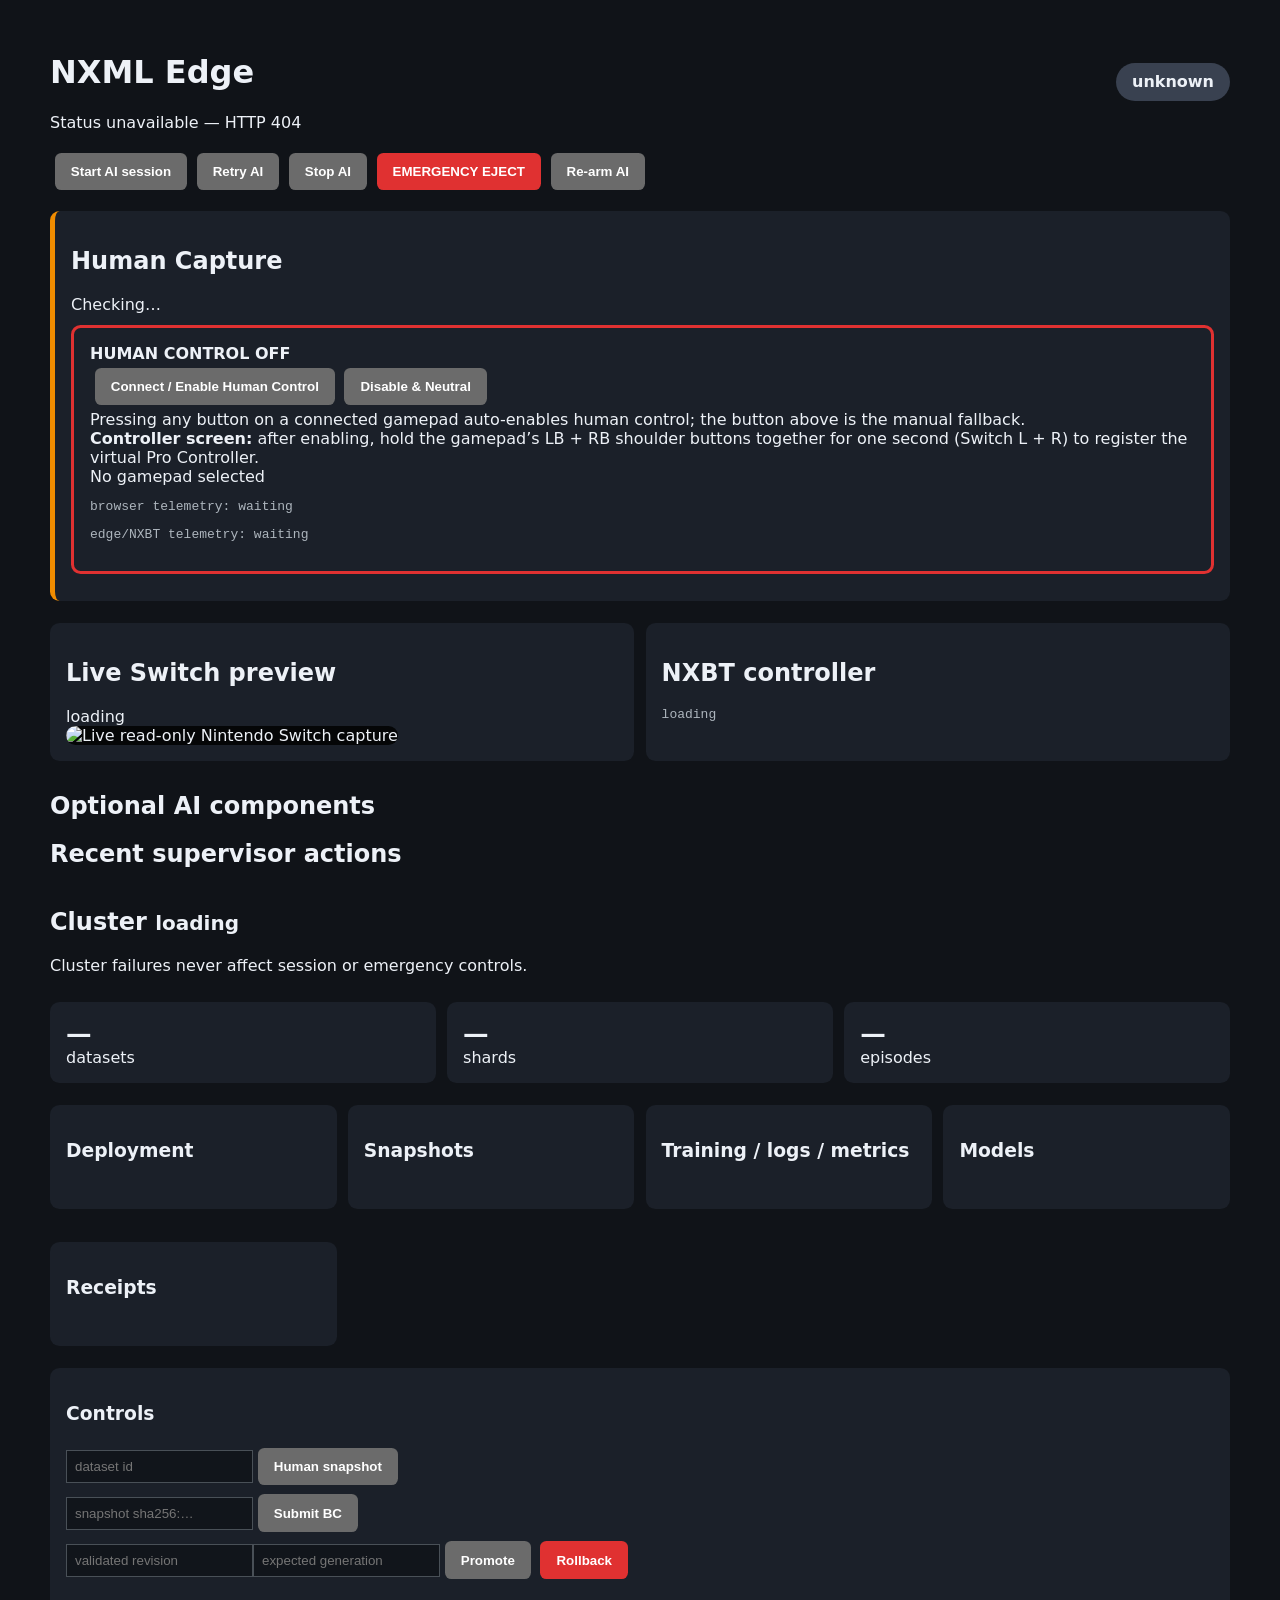
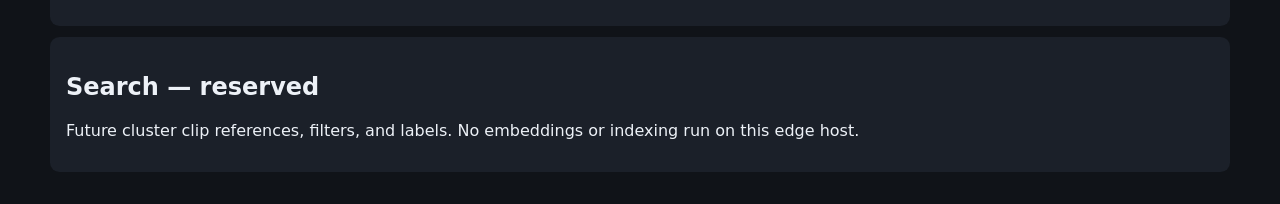
==== commit a3858c10: "Stream low-latency edge input and capture preview" ====
--- a/apps/nxml-edge/src/nxml_edge/static/index.html
+++ b/apps/nxml-edge/src/nxml_edge/static/index.html
@@ -26,8 +26,8 @@
 <body>
   <header><div><h1>NXML Edge</h1><div id="state">Checking Tailnet identity…</div></div><div id="driver">unknown</div></header>
   <p id="ai-controls"><button onclick="act('start')">Start AI session</button><button onclick="act('retry')">Retry AI</button><button onclick="act('stop')">Stop AI</button><button class="danger" onclick="act('eject')">EMERGENCY EJECT</button><button onclick="act('rearm')">Re-arm AI</button></p>
-  <section id="human-card" class="card human-blocked"><h2>Human Capture</h2><div id="human-state">Checking…</div><div id="human-checks"></div><div id="human-control" class="card off"><strong id="human-control-state">HUMAN CONTROL OFF</strong><br><button id="enable-human" onclick="enableHuman()">Connect / Enable Human Control</button><button onclick="disableHuman('button')">Disable &amp; Neutral</button><div><strong>Controller screen:</strong> after enabling, hold the gamepad’s LB + RB shoulder buttons together for one second (Switch L + R) to register the virtual Pro Controller.</div><div id="gamepad-state">No gamepad selected</div><pre id="gamepad-telemetry">browser telemetry: waiting</pre><pre id="proxy-telemetry">edge/NXBT telemetry: waiting</pre></div></section>
-  <div class="grid"><section class="card"><h2>Live Switch preview</h2><div id="preview-status">loading</div><img class="preview" src="/api/preview.mjpeg" alt="Live read-only Nintendo Switch capture"></section><section class="card"><h2>NXBT controller</h2><pre id="controller-state">loading</pre></section></div>
+  <section id="human-card" class="card human-blocked"><h2>Human Capture</h2><div id="human-state">Checking…</div><div id="human-checks"></div><div id="human-control" class="card off"><strong id="human-control-state">HUMAN CONTROL OFF</strong><br><button id="enable-human" onclick="enableHuman()">Connect / Enable Human Control</button><button onclick="disableHuman('button')">Disable &amp; Neutral</button><div>Pressing any button on a connected gamepad auto-enables human control; the button above is the manual fallback.</div><div><strong>Controller screen:</strong> after enabling, hold the gamepad’s LB + RB shoulder buttons together for one second (Switch L + R) to register the virtual Pro Controller.</div><div id="gamepad-state">No gamepad selected</div><pre id="gamepad-telemetry">browser telemetry: waiting</pre><pre id="proxy-telemetry">edge/NXBT telemetry: waiting</pre></div></section>
+  <div class="grid"><section class="card"><h2>Live Switch preview</h2><div id="preview-status">loading</div><img class="preview" src="/api/preview/stream.mjpeg" onerror="this.onerror=null;this.src='/api/preview.mjpeg'" alt="Live read-only Nintendo Switch capture"></section><section class="card"><h2>NXBT controller</h2><pre id="controller-state">loading</pre></section></div>
   <h2>Optional AI components</h2><main id="checks"></main><h2>Recent supervisor actions</h2><pre id="logs"></pre>
   <section><h2>Cluster <small id="cluster-state">loading</small></h2><p>Cluster failures never affect session or emergency controls.</p>
     <div class="grid"><div class="card"><div class="metric" id="dataset-count">—</div>datasets</div><div class="card"><div class="metric" id="shard-count">—</div>shards</div><div class="card"><div class="metric" id="episode-count">—</div>episodes</div></div>
@@ -36,9 +36,9 @@
   </section><section class="card"><h2>Search — reserved</h2><p>Future cluster clip references, filters, and labels. No embeddings or indexing run on this edge host.</p></section>
   <script>
     const options = method => ({method});
-    const ACTION_DIM=26, HUMAN_HZ=30, STICK_DEADZONE=0.15;
+    const ACTION_DIM=26, HUMAN_HZ=60, LEGACY_HUMAN_HZ=30, STICK_DEADZONE=0.15, WS_BUFFER_LIMIT=4096;
     const BUTTON_TO_ACTION={10:4,11:5,12:6,14:7,15:8,13:9,4:10,6:11,5:12,7:13,9:18,8:19,16:20,2:22,3:23,0:24,1:25};
-    let humanSession=null,humanSequence=0,humanSending=false,humanTimer=null,browserAttempted=0,browserAccepted=0,browserErrors=0;
+    let humanWs=null,humanSession=null,humanSequence=0,humanSending=false,humanTimer=null,humanEnabling=false,browserAttempted=0,browserAccepted=0,browserErrors=0,browserRateDrops=0;
     async function refresh() {
       const response = await fetch('/api/status', options('GET'));
       if (response.status===401||response.status===403) { document.querySelector('#state').textContent='Tailnet identity not authorized';return; }
@@ -59,20 +59,25 @@
     async function refreshCluster() { try { const r=await fetch('/api/cluster/status',options('GET')),c=await r.json(); document.querySelector('#cluster-state').textContent=c.connected?'connected':`unavailable — ${c.error||'unknown'}`; for(const k of ['dataset','shard','episode']) document.querySelector(`#${k}-count`).textContent=c[`${k}_count`]??'—'; for(const k of ['deployment','snapshots','jobs','revisions','receipts']) document.querySelector(`#${k}`).textContent=JSON.stringify(c[k]??[],null,2); } catch(e) { document.querySelector('#cluster-state').textContent=`unavailable — ${e}`; } }
     async function refreshController() { try { const r=await fetch('/api/controller/state',options('GET')),c=await r.json(); document.querySelector('#controller-state').textContent=JSON.stringify(c,null,2); } catch(e) { document.querySelector('#controller-state').textContent=String(e); } }
     async function refreshPreviewStatus() { try { const r=await fetch('/api/preview/status',options('GET')),p=await r.json(); document.querySelector('#preview-status').textContent=p.ok?`${p.capture} — image healthy`:`${p.error||'bad capture format'}`; } catch(e) { document.querySelector('#preview-status').textContent=String(e); } }
-    async function refreshHumanControlStatus(){try{const r=await fetch('/api/human/status',options('GET')),s=await r.json();document.querySelector('#proxy-telemetry').textContent=JSON.stringify(s,null,2);if(humanSession&&!s.enabled){if(humanTimer)clearInterval(humanTimer);humanTimer=null;humanSession=null;showHuman(false,`server safety stop: ${s.neutral_reason||s.last_error||'disabled'}`)}}catch(e){document.querySelector('#proxy-telemetry').textContent=String(e)}}
+    async function refreshHumanControlStatus(){if(humanWs)return;try{const r=await fetch('/api/human/status',options('GET')),s=await r.json();document.querySelector('#proxy-telemetry').textContent=JSON.stringify(s,null,2);if(humanSession&&!s.enabled)teardownHuman(`server safety stop: ${s.neutral_reason||s.last_error||'disabled'}`)}catch(e){document.querySelector('#proxy-telemetry').textContent=String(e)}}
     function standardGamepad(){const pads=navigator.getGamepads?navigator.getGamepads():[];for(const gp of pads)if(gp&&gp.mapping==='standard')return gp;return null}
     function deadzone(value){const v=Number(value)||0;return Math.abs(v)<STICK_DEADZONE?0:Math.max(-1,Math.min(1,v))}
     function gamepadToSwitchAction(gp){const a=new Array(ACTION_DIM).fill(0);a[0]=deadzone(gp.axes[0]);a[1]=-deadzone(gp.axes[1]);a[2]=deadzone(gp.axes[2]);a[3]=-deadzone(gp.axes[3]);for(const [button,index] of Object.entries(BUTTON_TO_ACTION)){const b=gp.buttons[Number(button)];a[index]=b&&b.pressed?1:0}return a}
     function vectorSummary(a){return (a||[]).map((value,index)=>({index,value:Number(value.toFixed(3))})).filter(x=>Math.abs(x.value)>1e-6)}
-    function renderBrowserTelemetry(gp,vector){const pressed=gp?gp.buttons.map((b,i)=>b.pressed?i:null).filter(x=>x!==null):[];document.querySelector('#gamepad-telemetry').textContent=JSON.stringify({id:gp?.id||null,index:gp?.index??null,mapping:gp?.mapping||null,connected:gp?.connected??false,raw_axes:gp?Array.from(gp.axes).map(x=>Number(x.toFixed(3))):[],pressed_buttons:pressed,generated_non_neutral:vectorSummary(vector),sequence:humanSequence,attempted:browserAttempted,accepted:browserAccepted,errors:browserErrors},null,2)}
+    function renderBrowserTelemetry(gp,vector){const pressed=gp?gp.buttons.map((b,i)=>b.pressed?i:null).filter(x=>x!==null):[];document.querySelector('#gamepad-telemetry').textContent=JSON.stringify({id:gp?.id||null,index:gp?.index??null,mapping:gp?.mapping||null,connected:gp?.connected??false,transport:humanWs?'websocket':'http-fallback',raw_axes:gp?Array.from(gp.axes).map(x=>Number(x.toFixed(3))):[],pressed_buttons:pressed,generated_non_neutral:vectorSummary(vector),sequence:humanSequence,attempted:browserAttempted,accepted:browserAccepted,rate_drops:browserRateDrops,errors:browserErrors},null,2)}
     function showHuman(enabled,message){const box=document.querySelector('#human-control');box.className=`card ${enabled?'on':'off'}`;document.querySelector('#human-control-state').textContent=enabled?'HUMAN CONTROL ON':'HUMAN CONTROL OFF';document.querySelector('#gamepad-state').textContent=message||''}
-    async function enableHuman(){const gp=standardGamepad();if(!gp){showHuman(false,'Connect a standard-mapped gamepad and press a button first');renderBrowserTelemetry(null,null);return}try{const r=await fetch('/api/human/enable',{method:'POST'});if(!r.ok)throw new Error(await r.text());const s=await r.json();humanSession=s.session_id;humanSequence=0;browserAttempted=0;browserAccepted=0;browserErrors=0;showHuman(true,`gamepad: ${gp.id} (standard mapping)`);renderBrowserTelemetry(gp,null);if(humanTimer)clearInterval(humanTimer);humanTimer=setInterval(sendHumanAction,1000/HUMAN_HZ)}catch(e){showHuman(false,String(e))}}
-    async function sendHumanAction(){if(!humanSession||humanSending)return;const gp=standardGamepad();if(!gp){await disableHuman('gamepad disconnected');return}humanSending=true;const vector=gamepadToSwitchAction(gp);browserAttempted++;renderBrowserTelemetry(gp,vector);try{const r=await fetch('/api/human/action',{method:'POST',headers:{'Content-Type':'application/json'},body:JSON.stringify({session_id:humanSession,sequence:humanSequence++,client_timestamp_ms:performance.timeOrigin+performance.now(),vector})});if(!r.ok)throw new Error(await r.text());browserAccepted++;document.querySelector('#gamepad-state').textContent=`gamepad: ${gp.id} — seq ${humanSequence}`;renderBrowserTelemetry(gp,vector)}catch(e){browserErrors++;renderBrowserTelemetry(gp,vector);await disableHuman(`send error: ${e}`)}finally{humanSending=false}}
-    async function disableHuman(reason){if(humanTimer){clearInterval(humanTimer);humanTimer=null}humanSession=null;try{await fetch('/api/human/disable',{method:'POST',keepalive:true})}catch(_e){}showHuman(false,reason||'disabled — neutral sent')}
+    function enableHuman(){if(humanSession||humanEnabling)return;const gp=standardGamepad();if(!gp){showHuman(false,'Connect a standard-mapped gamepad and press a button first');renderBrowserTelemetry(null,null);return}humanEnabling=true;let sawEnabled=false;try{const ws=new WebSocket(`${location.protocol==='https:'?'wss':'ws'}://${location.host}/api/human/ws`);humanWs=ws;ws.onmessage=e=>{const m=JSON.parse(e.data);if(m.type==='enabled'){sawEnabled=true;humanEnabling=false;humanSession=m.status.session_id;humanSequence=0;browserAttempted=0;browserAccepted=0;browserErrors=0;browserRateDrops=0;showHuman(true,`gamepad: ${gp.id} — streaming at ${HUMAN_HZ} Hz (websocket)`);renderBrowserTelemetry(gp,null);if(humanTimer)clearTimeout(humanTimer);humanTimer=setTimeout(sendWsAction,1000/HUMAN_HZ)}else if(m.type==='status'){document.querySelector('#proxy-telemetry').textContent=JSON.stringify(m.status,null,2)}else if(m.type==='disabled'){teardownHuman(`server safety stop: ${m.reason}`)}};ws.onclose=()=>{if(humanWs!==ws)return;if(!sawEnabled){humanEnabling=false;humanWs=null;legacyEnableHuman()}else if(humanSession)teardownHuman('stream closed — neutral sent')}}catch(e){humanEnabling=false;humanWs=null;legacyEnableHuman()}}
+    function sendWsAction(){if(!humanSession||!humanWs)return;if(humanWs.readyState!==WebSocket.OPEN){teardownHuman('stream closed — neutral sent');return}const gp=standardGamepad();if(!gp){disableHuman('gamepad disconnected');return}const vector=gamepadToSwitchAction(gp);browserAttempted++;if(humanWs.bufferedAmount>WS_BUFFER_LIMIT){browserRateDrops++}else{humanWs.send(JSON.stringify({session_id:humanSession,sequence:humanSequence++,client_timestamp_ms:performance.timeOrigin+performance.now(),vector}));browserAccepted++}if(humanSequence%6===0||vectorSummary(vector).length){renderBrowserTelemetry(gp,vector);document.querySelector('#gamepad-state').textContent=`gamepad: ${gp.id} — seq ${humanSequence} (ws)`}humanTimer=setTimeout(sendWsAction,1000/HUMAN_HZ)}
+    async function legacyEnableHuman(){if(humanSession||humanEnabling)return;const gp=standardGamepad();if(!gp)return;humanEnabling=true;try{const r=await fetch('/api/human/enable',{method:'POST'});if(!r.ok)throw new Error(await r.text());const s=await r.json();humanSession=s.session_id;humanSequence=0;browserAttempted=0;browserAccepted=0;browserErrors=0;browserRateDrops=0;showHuman(true,`gamepad: ${gp.id} (http fallback)`);renderBrowserTelemetry(gp,null);if(humanTimer)clearTimeout(humanTimer);humanTimer=setTimeout(sendHumanAction,1000/LEGACY_HUMAN_HZ)}catch(e){showHuman(false,String(e))}finally{humanEnabling=false}}
+    async function sendHumanAction(){if(!humanSession||humanSending)return;const gp=standardGamepad();if(!gp){await disableHuman('gamepad disconnected');return}humanSending=true;const vector=gamepadToSwitchAction(gp);browserAttempted++;renderBrowserTelemetry(gp,vector);try{const r=await fetch('/api/human/action',{method:'POST',headers:{'Content-Type':'application/json'},body:JSON.stringify({session_id:humanSession,sequence:humanSequence++,client_timestamp_ms:performance.timeOrigin+performance.now(),vector})});if(r.status===429){browserRateDrops++;document.querySelector('#gamepad-state').textContent=`gamepad: ${gp.id} — pacing sample dropped safely`;renderBrowserTelemetry(gp,vector);return}if(!r.ok)throw new Error(await r.text());browserAccepted++;document.querySelector('#gamepad-state').textContent=`gamepad: ${gp.id} — seq ${humanSequence}`;renderBrowserTelemetry(gp,vector)}catch(e){browserErrors++;renderBrowserTelemetry(gp,vector);await disableHuman(`send error: ${e}`)}finally{humanSending=false;if(humanSession)humanTimer=setTimeout(sendHumanAction,1000/LEGACY_HUMAN_HZ)}}
+    function teardownHuman(reason){if(humanTimer){clearTimeout(humanTimer);humanTimer=null}humanSession=null;humanEnabling=false;const ws=humanWs;humanWs=null;if(ws)try{ws.close()}catch(_e){}showHuman(false,reason||'disabled — neutral sent')}
+    async function disableHuman(reason){const legacy=humanSession&&!humanWs;teardownHuman(reason);if(legacy)try{await fetch('/api/human/disable',{method:'POST',keepalive:true})}catch(_e){}}
+    window.addEventListener('gamepadconnected',()=>{if(!humanSession&&!humanEnabling)enableHuman()});
     window.addEventListener('gamepaddisconnected',()=>disableHuman('gamepad disconnected'));
     window.addEventListener('blur',()=>disableHuman('window lost focus'));
+    window.addEventListener('focus',()=>{if(!humanSession&&!humanEnabling&&standardGamepad())enableHuman()});
     document.addEventListener('visibilitychange',()=>{if(document.hidden)disableHuman('page hidden')});
-    window.addEventListener('pagehide',()=>{if(humanTimer)clearInterval(humanTimer);humanTimer=null;humanSession=null;navigator.sendBeacon('/api/human/disable',new Blob(['{}'],{type:'application/json'}))});
+    window.addEventListener('pagehide',()=>{const legacy=humanSession&&!humanWs;teardownHuman('page hidden');if(legacy)navigator.sendBeacon('/api/human/disable',new Blob(['{}'],{type:'application/json'}))});
     async function clusterAct(name) { const generation=Number(document.querySelector('#generation').value),key=crypto.randomUUID(); let path,body={}; if(name==='snapshot')path=`/api/cluster/datasets/${encodeURIComponent(document.querySelector('#dataset-id').value)}/human-snapshot`; if(name==='train'){path='/api/cluster/training/bc';body={snapshot_id:document.querySelector('#snapshot-id').value,config:{trainer:'bc'}}} if(name==='promote'){path=`/api/cluster/models/${encodeURIComponent(document.querySelector('#revision-id').value)}/promote`;body={expected_generation:generation}} if(name==='rollback'){path='/api/cluster/deployment/rollback';body={expected_generation:generation}} try{const r=await fetch(path,{method:'POST',headers:{'Idempotency-Key':key,'Content-Type':'application/json'},body:JSON.stringify(body)});document.querySelector('#cluster-action').textContent=await r.text()}catch(e){document.querySelector('#cluster-action').textContent=String(e)} refreshCluster() }
     refresh(); setInterval(refresh, 2000);
   </script>
